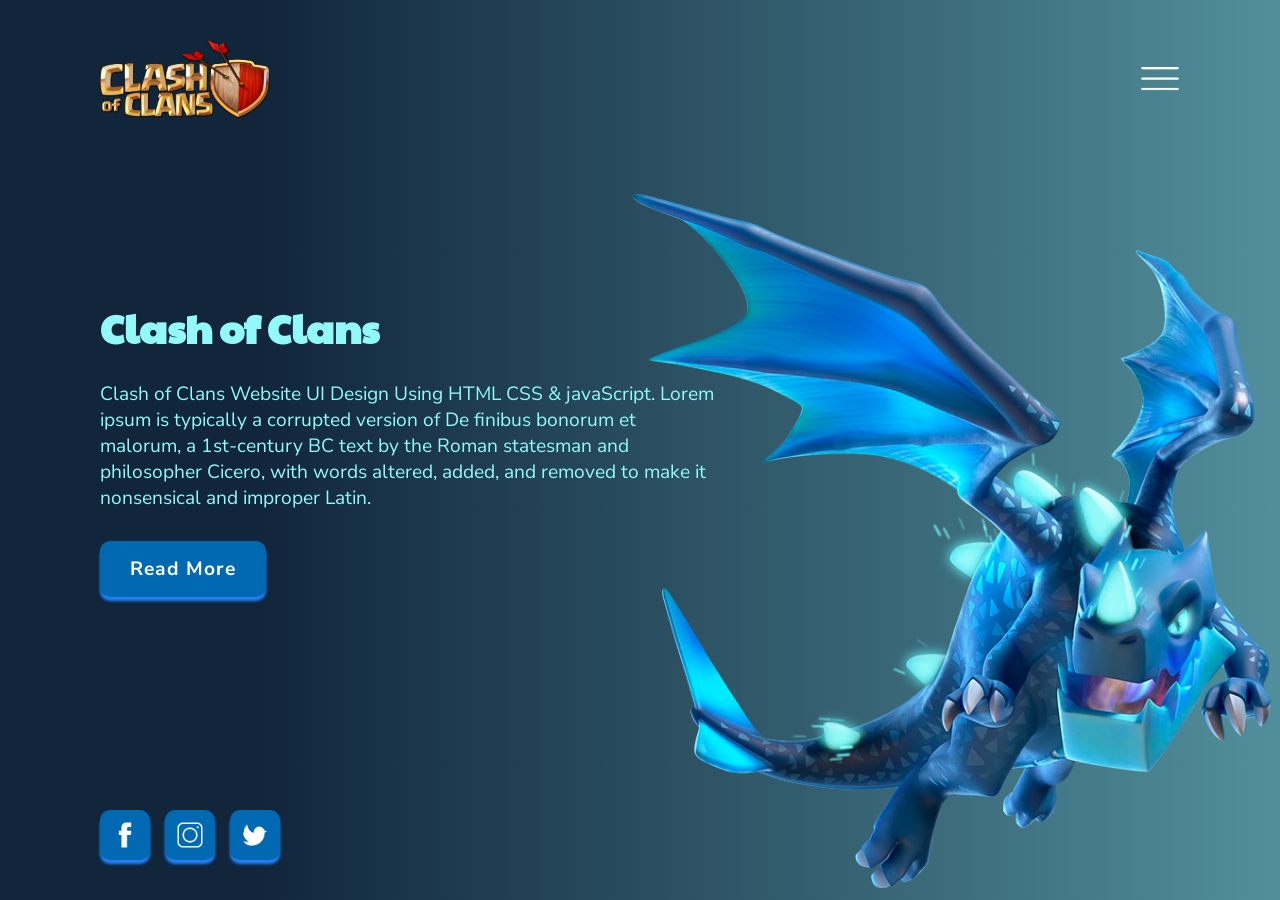
==== landing page games 1/Animated Mobile Game Website Design Using HTML CSS & JavaScript/index.html @ a966de06 "new" ====
<!DOCTYPE html>
<html>
<head>
	<title>Animated Mobile Game Website Design</title>
	<link rel="stylesheet" href="style.css" />
	<link href="https://fonts.googleapis.com/css2?family=Paytone+One&display=swap" rel="stylesheet" />
	<link href="https://fonts.googleapis.com/css2?family=Nunito+Sans:wght@300&display=swap" rel="stylesheet" />
</head>
<body>

<section>
	<!-- Right Side Electro Dragon Image Code -->
	<img src="img/electro_dragon.png" class="electro_dragon" />
	
	<!-- Header Code -->
	<header>
		<!-- Logo Code -->
		<img src="img/COC.png" class="COC-logo">
		
		<!-- Header Nav Menu Button Code -->
		<div class="TopMenu-BTN"></div>
		
		<!-- Header Nav Menu Code -->
		<ul class="navigation">
			<li><a href="#" style="--i:1;" class="active">Home</a></li>
			<li><a href="#" style="--i:2;">About</a></li>
			<li><a href="#" style="--i:3;">Services</a></li>
			<li><a href="#" style="--i:4;">Pricing</a></li>
			<li><a href="#" style="--i:5;">Contact</a></li>
		</ul>
	</header>
	
	<!-- Content Code -->
	<div class="content">
		<div class="textBox">
			<!-- Title Code -->
			<h2>Clash of Clans</h2>
			
			<!-- Description Code -->
			<p>Clash of Clans Website UI Design Using HTML CSS & javaScript. Lorem ipsum is typically a corrupted version of De finibus bonorum et malorum, a 1st-century BC text by the Roman statesman and philosopher Cicero, with words altered, added, and removed to make it nonsensical and improper Latin.</p>
			
			<!-- Read More Button Code -->
			<a href="#">Read More</a>
		</div>
	</div>
	
	<!-- Social Icon Code -->
	<ul class="social">
		<li><a href="#" style="--i:12;"><img src="img/facebook.png"></a></li>
		<li><a href="#" style="--i:13;"><img src="img/insta.png"></a></li>
		<li><a href="#" style="--i:14;"><img src="img/tweet.png"></a></li>
	</ul>
	
</section>

<script>
// Toggle Button Clickable Add OR Remove Class Script Code

	// Header Nav Menu Button Clickable Script
	let BTNtoggle = document.querySelector('.TopMenu-BTN');
		BTNtoggle?.addEventListener('click', () => {
		document.querySelector('.TopMenu-BTN').classList.toggle('active');
	});

	// Header Nav Menu Script
	let Navtoggle = document.querySelector('.TopMenu-BTN');
		Navtoggle?.addEventListener('click', () => {
		document.querySelector('.navigation').classList.toggle('active');
	});
</script>
</body>
</html>
---- landing page games 1/Animated Mobile Game Website Design Using HTML CSS & JavaScript/style.css ----
* {
	margin: 0;
	padding: 0;
	box-sizing: border-box;
}

body {
    background-image: linear-gradient(to right, #11253b 20%, #92f9fc 180%);
}

section {
	position: relative;
	width: 100%;
	min-height: 100vh;
	padding: 100px;
	display: flex;
	justify-content: flex-start;
	align-items: center;
	overflow-x: hidden;
}

header {
	position: fixed;
	top: 0;
	left: 0;
	width: 100%;
	padding: 40px 100px;
	display: flex;
	justify-content: space-between;
	align-items: center;
	z-index: 1000;
}

header .COC-logo {
	position: relative;
	display: inline-block;
	width: 170px;
	opacity: 0;
	animation: slide_left 0.5s linear forwards;
	animation-delay: 0.2s;
}
@keyframes slide_left {
	0% {
		transform: translateX(-100px);
		opacity: 0;
	}
	100% {
		transform: translateX(0px);
		opacity: 1;
	}
}

header ul li {
	list-style: none;
}

header ul li a {
	display: inline-block;
    color: #92f8f9;
    font-weight: 600;
    font-size: 1.2em;
	font-family: 'Nunito Sans', sans-serif;
    display: inline-block;
    padding: 8px 50px;
	margin-bottom: 30px;
    text-decoration: none;
    user-select: none;
    opacity: 0;
    animation: slide_top 0.5s linear forwards;
    animation-delay: calc(0.2s * var(--i));
}
@keyframes slide_top {
	0% {
		transform: translateY(100px);
		opacity: 0;
	}
	100% {
		transform: translateY(0px);
		opacity: 1;
	}
}

header ul li a.active,
header ul li a:hover
{
	background: #0169b2;
	color: #fff;
	border-radius: 10px;
	box-shadow: 0px 4px 3px 0px #2181fc;
}

.TopMenu-BTN {
	width: 40px;
	height: 40px;
	font-size: 30px;
	cursor: pointer;
	z-index: 1000;
	border-radius: 2px;
	background-image: url(img/menuline.png);
	background-size: cover;
	background-repeat: no-repeat;
	background-position: center;
	filter: invert(1);
	opacity: 0;
	animation: slide_right 0.5s linear forwards;
	animation-delay: 1s;
}

.TopMenu-BTN.active {
	background: url(img/close.png);
	font-size: 30px;
	filter: invert(1);
	background-size: cover;
	background-repeat: no-repeat;
	background-position: center;
}

.navigation {
	display: none;
}

.navigation.active {
	position: fixed;
	top: 0;
	left: 0;
	width: 100%;
	height: 100%;
	background-image: url(img/electro_NAV.png);
    background-position: center;
    background-size: cover;
    background-repeat: no-repeat;
	display: flex;
	justify-content: center;
	align-items: center;
	flex-direction: column;
}

.content {
	position: relative;
    display: flex;
}
.content .textBox {
	position: relative;
	max-width: 620px;
}
.content .textBox h2 {
	color: #92f9fa;
	font-size: 2.5em;
	margin-bottom: 10px;
	line-height: 1.2em;
	font-weight: 700;
	font-family: 'Paytone One', sans-serif;
	opacity: 0;
	animation: slide_right 0.5s linear forwards;
	animation-delay: 0.2s;
}
@keyframes slide_right {
	0% {
		transform: translateX(100px);
		opacity: 0;
	}
	100% {
		transform: translateX(0px);
		opacity: 1;
	}
}

.content .textBox p {
	font-size: 1.2em;
	color: #92f9fa;
	font-family: 'Nunito Sans', sans-serif;
	margin: 30px 0 30px 0;
	opacity: 0;
	animation: slide_left 0.5s linear forwards;
	animation-delay: 1.75s;
}

.content .textBox a {
	display: inline-block;
	padding: 15px 30px;
	background: #0169b2;
	color: #fff;
	font-size: 1.2em;
	font-family: 'Nunito Sans', sans-serif;
	border-radius: 10px;
	font-weight: 700;
	letter-spacing: 1px;
	text-decoration: none;
	box-shadow: 0px 4px 3px 0px #2181fc;
	opacity: 0;
	animation: slide_top 0.5s linear forwards;
	animation-delay: 2s;
}

.content .textBox a:hover {
	background: #033a63;
}

.social {
	position: absolute;
	bottom: 40px;
	display: flex;
	justify-content: center;
	align-items: center;
}

.social li {
	list-style: none;
}
.social li a {
	position: relative;
	display: inline-block;
	margin-right: 15px;
	width: 50px;
	height: 50px;
	background: #0169b2;
	display: flex;
	border-radius: 10px;
	box-shadow: 0px 4px 3px 0px #2181fc;
	justify-content: center;
	align-items: center;
	transition: 0.2s ease-in-out;
	opacity: 0;
	animation: slide_right 0.5s linear forwards;
	animation-delay: calc(0.2s * var(--i));
}
.social li a img {
	filter: invert(1);
	transform: scale(0.5);
	width: 50px;
}
.social li a:hover {
	background: #033a63;
}

.electro_dragon {
	position: absolute;
	bottom: 0;
	right: 0;
	max-width: 650px;
	opacity: 0;
	animation: fade_in 1s linear forwards;
	animation-delay: 3.5s;
}
@keyframes fade_in {
	0% {
		opacity: 0;
	}
	100% {
		opacity: 1;
	}
}
	
/* Responsive Code */
@media (min-width: 1440px) {
	.electro_dragon {
		right: 90px;
	}
}

@media (max-width:991px) {
	section {
		padding: 50px 80px;
		min-height: 95vh
	}
	
	header {
		padding: 60px 80px;
	}
	
	header ul li {
		margin: 10px 0;
	}
	
	haeder ul li a {
		margin-left: 0;
	}
	
	header .COC-logo {
		width: 280px
	}
	
	.TopMenu-BTN {
		width: 80px;
		height: 80px;
	}
	
	header ul li a {
		font-size: 2.8em;
	}
	
	.content .textBox {
		max-width: 90%;
	}
	
	.content .textBox h2 {
		font-size: 3.5em;
	}
	.content .textBox p {
		font-size: 1.5em;
	}
	
	.content .textBox a {
		padding: 23px 50px;
		font-size: 2em;
	}
	
	.social {
		position: relative;
		display: block;
		bottom: 190px;
	}
	
	.social li {
		margin-bottom: 60px;
	}
	
	.social li a img {
		width: 90px;
	}
	
	.content {
		position: relative;
		display: flex;
		bottom: 190px;
	}
	
	.social li a {
		width: 90px;
		height: 90px;
	}
	
	.electro_dragon {
		transform: scaleX(-1);
		margin: 0 auto;
		left: 0;
	}
}
@media (max-width:600px) {
	.electro_dragon {
     opacity: 0.4 !important
	}
}
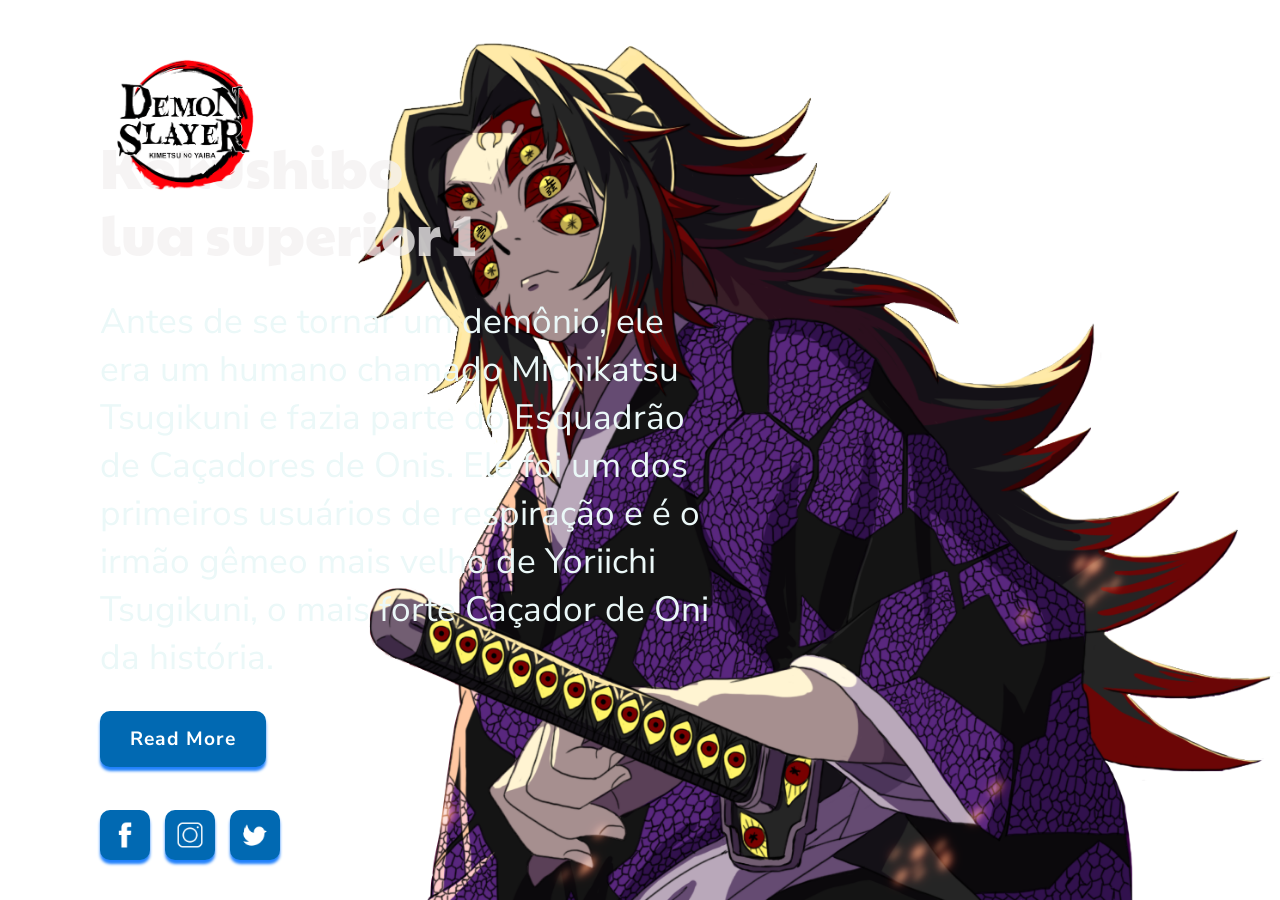
==== commit a0f0ce59: "new" ====
--- a/landing page games 1/Animated Mobile Game Website Design Using HTML CSS & JavaScript/index.html
+++ b/landing page games 1/Animated Mobile Game Website Design Using HTML CSS & JavaScript/index.html
@@ -1,7 +1,7 @@
 <!DOCTYPE html>
 <html>
 <head>
-	<title>Animated Mobile Game Website Design</title>
+	<title>Kokushibo | Lua Superior 1 </title>
 	<link rel="stylesheet" href="style.css" />
 	<link href="https://fonts.googleapis.com/css2?family=Paytone+One&display=swap" rel="stylesheet" />
 	<link href="https://fonts.googleapis.com/css2?family=Nunito+Sans:wght@300&display=swap" rel="stylesheet" />
@@ -10,19 +10,19 @@
 
 <section>
 	<!-- Right Side Electro Dragon Image Code -->
-	<img src="img/electro_dragon.png" class="electro_dragon" />
+	<img src="img/demon_slayer_upper_moon_rank_1_kokushibo__render_by_darshit2003_dewpspa.png" class="electro_dragon" />
 	
 	<!-- Header Code -->
 	<header>
 		<!-- Logo Code -->
-		<img src="img/COC.png" class="COC-logo">
+		<img src="img/[CITYPNG.COM]HD Demon Slayer Kimetsu No Yaiba Logo PNG - 1500x1500.png" class="COC-logo">
 		
 		<!-- Header Nav Menu Button Code -->
 		<div class="TopMenu-BTN"></div>
 		
 		<!-- Header Nav Menu Code -->
 		<ul class="navigation">
-			<li><a href="#" style="--i:1;" class="active">Home</a></li>
+			<li><a href="index.html" style="--i:1;" class="active">Home</a></li>
 			<li><a href="#" style="--i:2;">About</a></li>
 			<li><a href="#" style="--i:3;">Services</a></li>
 			<li><a href="#" style="--i:4;">Pricing</a></li>
@@ -34,10 +34,10 @@
 	<div class="content">
 		<div class="textBox">
 			<!-- Title Code -->
-			<h2>Clash of Clans</h2>
+			<h2>Kokushibo <br>lua superior 1</h2>
 			
 			<!-- Description Code -->
-			<p>Clash of Clans Website UI Design Using HTML CSS & javaScript. Lorem ipsum is typically a corrupted version of De finibus bonorum et malorum, a 1st-century BC text by the Roman statesman and philosopher Cicero, with words altered, added, and removed to make it nonsensical and improper Latin.</p>
+			<p>Antes de se tornar um demônio, ele era um humano chamado Michikatsu Tsugikuni e fazia parte do Esquadrão de Caçadores de Onis. Ele foi um dos primeiros usuários de respiração e é o irmão gêmeo mais velho de Yoriichi Tsugikuni, o mais forte Caçador de Oni da história.</p>
 			
 			<!-- Read More Button Code -->
 			<a href="#">Read More</a>
--- a/landing page games 1/Animated Mobile Game Website Design Using HTML CSS & JavaScript/style.css
+++ b/landing page games 1/Animated Mobile Game Website Design Using HTML CSS & JavaScript/style.css
@@ -5,7 +5,9 @@
 }
 
 body {
-    background-image: linear-gradient(to right, #11253b 20%, #92f9fc 180%);
+	background:url(https://i.pinimg.com/originals/2e/78/c7/2e78c79cebbd4632cd41546a3138013e.gif);
+	background-size: cover;
+
 }
 
 section {
@@ -125,7 +127,7 @@
 	left: 0;
 	width: 100%;
 	height: 100%;
-	background-image: url(img/electro_NAV.png);
+	background-image: url(img/papel\ do\ menu.jpg);
     background-position: center;
     background-size: cover;
     background-repeat: no-repeat;
@@ -144,11 +146,11 @@
 	max-width: 620px;
 }
 .content .textBox h2 {
-	color: #92f9fa;
-	font-size: 2.5em;
+	color: #f3f1f1c5;
+	font-size: 3.5em;
 	margin-bottom: 10px;
 	line-height: 1.2em;
-	font-weight: 700;
+	font-weight: 100;
 	font-family: 'Paytone One', sans-serif;
 	opacity: 0;
 	animation: slide_right 0.5s linear forwards;
@@ -166,8 +168,8 @@
 }
 
 .content .textBox p {
-	font-size: 1.2em;
-	color: #92f9fa;
+	font-size: 2.2em;
+	color: #ebf8f8;
 	font-family: 'Nunito Sans', sans-serif;
 	margin: 30px 0 30px 0;
 	opacity: 0;
@@ -237,7 +239,7 @@
 	position: absolute;
 	bottom: 0;
 	right: 0;
-	max-width: 650px;
+	max-width: 1050px;
 	opacity: 0;
 	animation: fade_in 1s linear forwards;
 	animation-delay: 3.5s;
@@ -261,7 +263,7 @@
 @media (max-width:991px) {
 	section {
 		padding: 50px 80px;
-		min-height: 95vh
+		min-height: 100vh
 	}
 	
 	header {
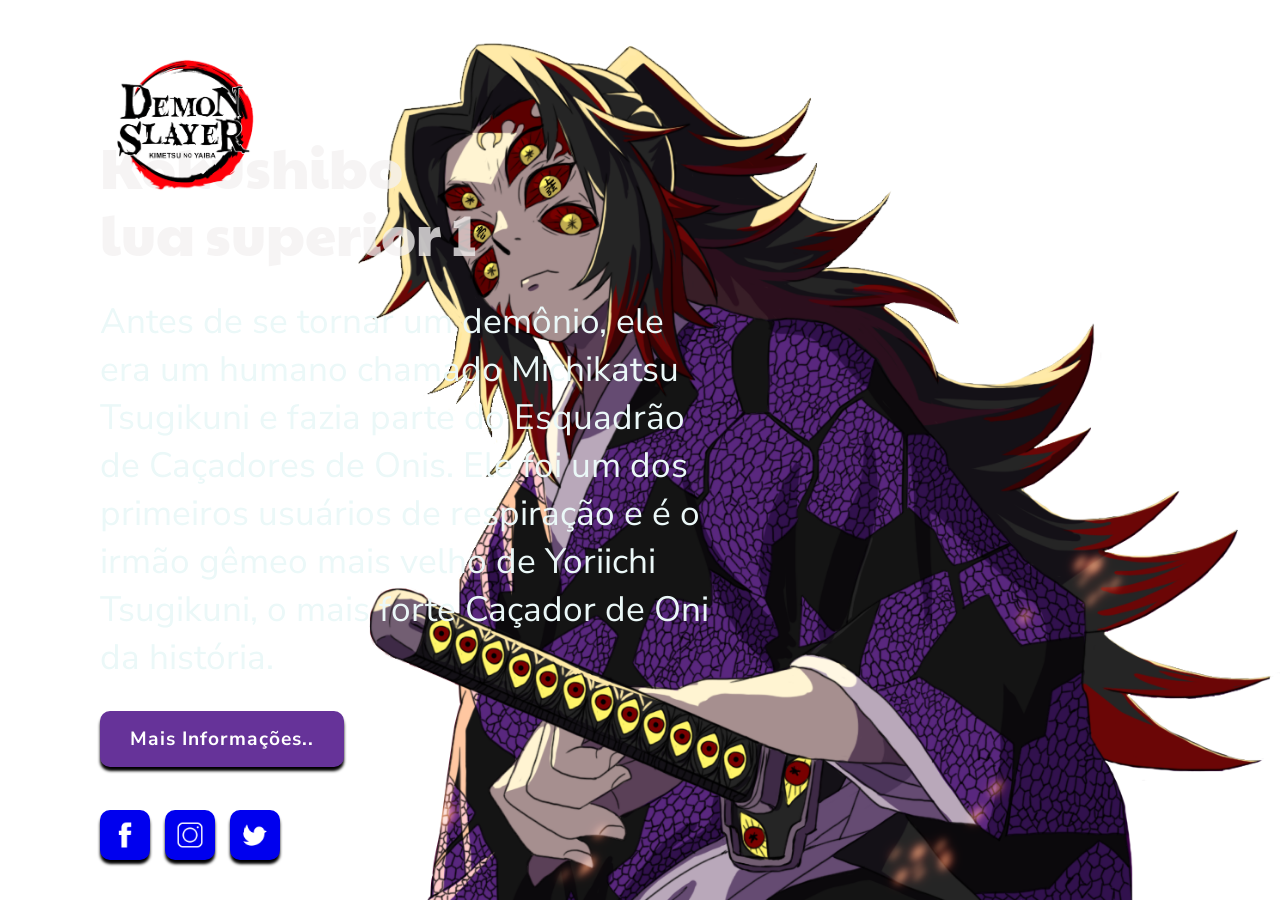
==== commit c0ebdd21: "NEW" ====
--- a/landing page games 1/Animated Mobile Game Website Design Using HTML CSS & JavaScript/index.html
+++ b/landing page games 1/Animated Mobile Game Website Design Using HTML CSS & JavaScript/index.html
@@ -22,11 +22,11 @@
 		
 		<!-- Header Nav Menu Code -->
 		<ul class="navigation">
-			<li><a href="index.html" style="--i:1;" class="active">Home</a></li>
-			<li><a href="#" style="--i:2;">About</a></li>
-			<li><a href="#" style="--i:3;">Services</a></li>
-			<li><a href="#" style="--i:4;">Pricing</a></li>
-			<li><a href="#" style="--i:5;">Contact</a></li>
+			<li><a href="index.html" style="--i:1;" class="active">PAGINA INICIAL</a></li>
+			<li><a href="https://www.legiaodosherois.com.br/2023/kokushibo-tudo-sobre-lua-superior-1-demon-slayer.html" target="_blank" style="--i:2;">SOBRE</a></li>
+			<!--<li><a href="#" style="--i:3;">service</a></li>-->
+			<li><a href="https://www.nerdexplosion.com/search?type=product&options%5Bprefix%5D=last&q=KOKUSHIBO" target="_blank" style="--i:4;">CAMISETAS PERSONALIZADAS</a></li>
+			<li><a href="https://www.google.com/search?sca_esv=573484139&rlz=1C1ASUC_enBR1001BR1001&sxsrf=AM9HkKmgAPlVmOplMzkX4FdOAwkltxz-1w:1697305657532&q=kokushibo+wallpaper+mobile&tbm=isch&source=univ&fir=9bSyeL-GO9vCkM%252C-aMCZPKewLrI4M%252C_%253Bf1zSwwPO9ttZiM%252CWTAyoGSQc9993M%252C_%253BfsdEX9O4gwZrJM%252C-Pa7bxnCnZ_GxM%252C_%253B3jUYIqAKGy58MM%252CDkfptmxbx_ZNXM%252C_%253BCwql-Pk4WcUPDM%252C1LJUBvtyCGZyoM%252C_%253BIUF8UX_5jS2uxM%252CHHO205JEJlcfsM%252C_%253BW5g6WRdZthrBgM%252CVdIcHWD63n_2SM%252C_%253BqY2kb-wJNCrUwM%252CmS5rU7FVKiRoDM%252C_%253BHGhErzARkDD55M%252C3omZoBshnGHBaM%252C_%253Be7-Ql3dQ6892tM%252CD931-jwhbzCoNM%252C_&usg=AI4_-kRcEHqt75Ab6hIhaX6IobXi6jxAdg&sa=X&ved=2ahUKEwjji6umjPaBAxWxg5UCHeinAAoQjJkEegQIFBAC&biw=1920&bih=963&dpr=1" target="_blank" style="--i:5;">WALLPAPERS</a></li>
 		</ul>
 	</header>
 	
@@ -40,15 +40,15 @@
 			<p>Antes de se tornar um demônio, ele era um humano chamado Michikatsu Tsugikuni e fazia parte do Esquadrão de Caçadores de Onis. Ele foi um dos primeiros usuários de respiração e é o irmão gêmeo mais velho de Yoriichi Tsugikuni, o mais forte Caçador de Oni da história.</p>
 			
 			<!-- Read More Button Code -->
-			<a href="#">Read More</a>
+			<a href="https://www.youtube.com/watch?v=zppLHlBlTds" target="_blank">Mais Informações..</a>
 		</div>
 	</div>
 	
 	<!-- Social Icon Code -->
 	<ul class="social">
-		<li><a href="#" style="--i:12;"><img src="img/facebook.png"></a></li>
-		<li><a href="#" style="--i:13;"><img src="img/insta.png"></a></li>
-		<li><a href="#" style="--i:14;"><img src="img/tweet.png"></a></li>
+		<li><a href="https://www.facebook.com/alimanoanime/" style="--i:12;" target="_blank"><img src="img/facebook.png"></a></li>
+		<li><a href="https://www.instagram.com/kokushibo.off/" style="--i:13;" target="_blank"><img src="img/insta.png"></a></li>
+		<li><a href="https://twitter.com/DailyKokushibou" style="--i:14;" target="_blank"><img src="img/tweet.png" ></a></li>
 	</ul>
 	
 </section>
--- a/landing page games 1/Animated Mobile Game Website Design Using HTML CSS & JavaScript/style.css
+++ b/landing page games 1/Animated Mobile Game Website Design Using HTML CSS & JavaScript/style.css
@@ -5,8 +5,9 @@
 }
 
 body {
-	background:url(https://i.pinimg.com/originals/2e/78/c7/2e78c79cebbd4632cd41546a3138013e.gif);
+	background:url(https://64.media.tumblr.com/5657befe7608b0642c53ae2767c3a32c/ca387eb76c943013-f8/s540x810/b5f9b68e65ebe4c8c283ea8b1b036ab2cef89519.gif);
 	background-size: cover;
+	background-position: center;
 
 }
 
@@ -180,22 +181,22 @@
 .content .textBox a {
 	display: inline-block;
 	padding: 15px 30px;
-	background: #0169b2;
-	color: #fff;
+	background: rebeccapurple;
+	color: white;
 	font-size: 1.2em;
 	font-family: 'Nunito Sans', sans-serif;
 	border-radius: 10px;
 	font-weight: 700;
 	letter-spacing: 1px;
 	text-decoration: none;
-	box-shadow: 0px 4px 3px 0px #2181fc;
+	box-shadow: 0px 4px 3px 0px #000000;
 	opacity: 0;
 	animation: slide_top 0.5s linear forwards;
 	animation-delay: 2s;
 }
 
 .content .textBox a:hover {
-	background: #033a63;
+	background: red;
 }
 
 .social {
@@ -215,10 +216,10 @@
 	margin-right: 15px;
 	width: 50px;
 	height: 50px;
-	background: #0169b2;
+	background: currentColor;
 	display: flex;
 	border-radius: 10px;
-	box-shadow: 0px 4px 3px 0px #2181fc;
+	box-shadow: 0px 4px 3px 0px #000000;
 	justify-content: center;
 	align-items: center;
 	transition: 0.2s ease-in-out;
@@ -232,7 +233,7 @@
 	width: 50px;
 }
 .social li a:hover {
-	background: #033a63;
+	background: red;
 }
 
 .electro_dragon {
